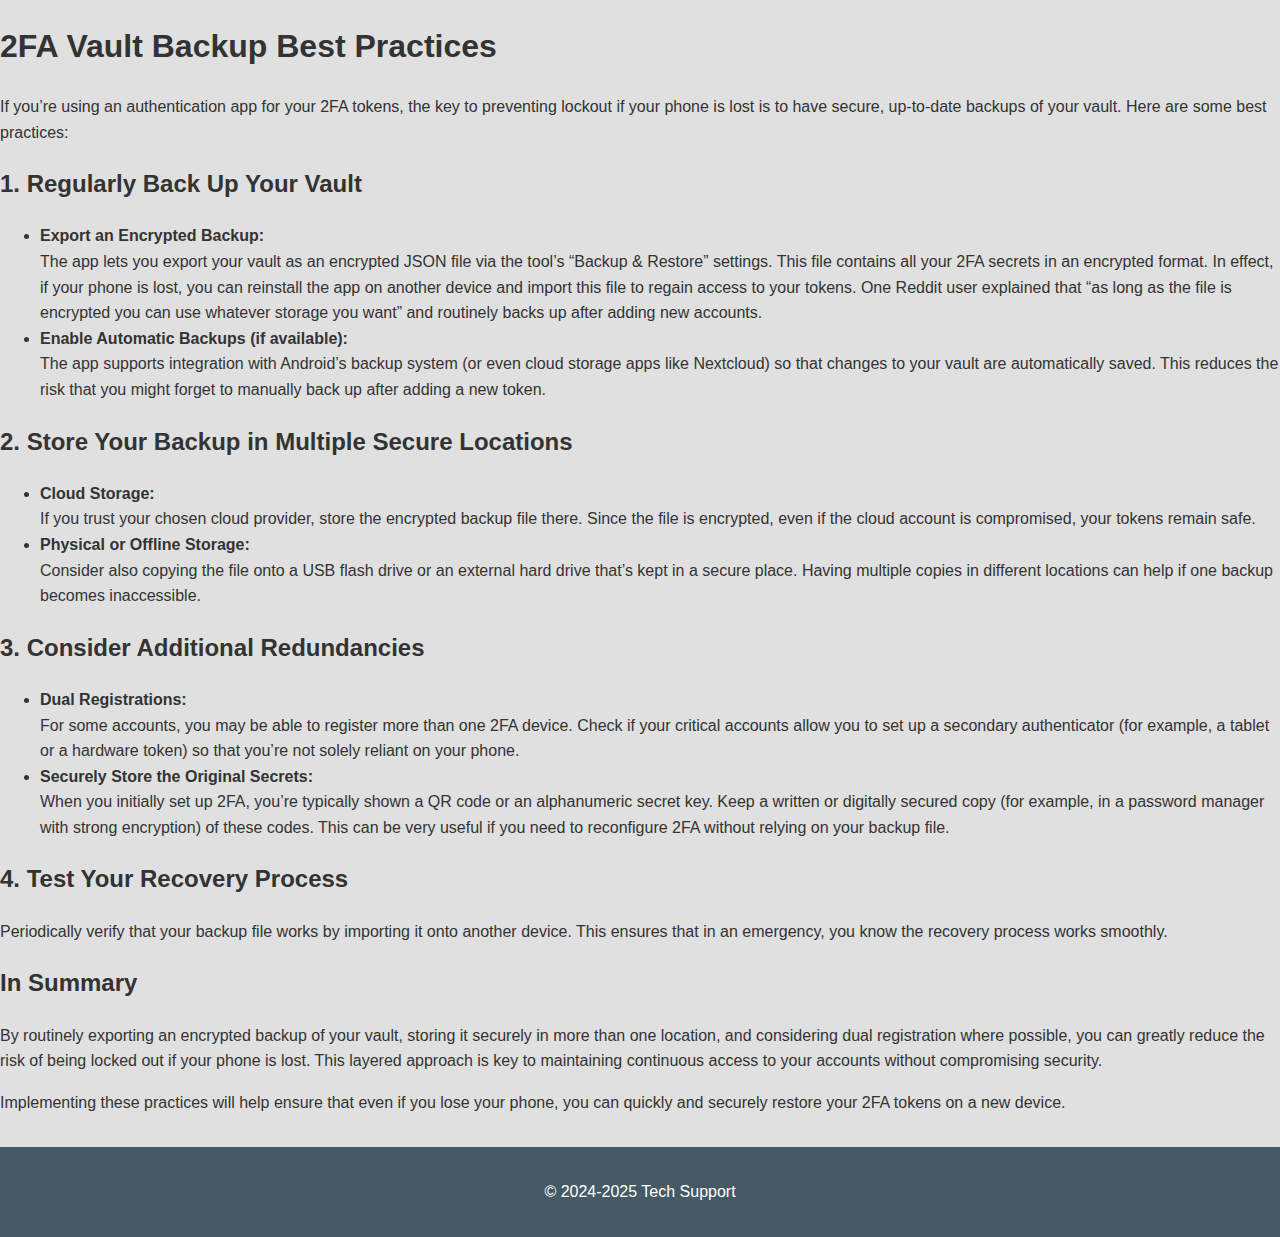
==== 2fa-backup.html @ 7c7b47ce "Update 2fa-backup.html" ====
<!DOCTYPE html>
<html lang="en">
<head>
    <meta charset="UTF-8">
    <meta name="viewport" content="width=device-width, initial-scale=1.0">
    <title>Second-Factor Authentication</title>
    <link rel="stylesheet" href="styles.css">
    <link rel="icon" href="favicon.ico" type="image/x-icon">
    <script src="header.js"></script>
</head>
<body>
  <h1>2FA Vault Backup Best Practices</h1>
  
  <p>If you’re using an authentication app for your 2FA tokens, the key to preventing lockout if your phone is lost is to have secure, up-to-date backups of your vault. Here are some best practices:</p>
  
  <h2>1. Regularly Back Up Your Vault</h2>
  
  <ul>
    <li>
      <strong>Export an Encrypted Backup:</strong><br>
      The app lets you export your vault as an encrypted JSON file via the tool’s “Backup &amp; Restore” settings. This file contains all your 2FA secrets in an encrypted format. In effect, if your phone is lost, you can reinstall the app on another device and import this file to regain access to your tokens. One Reddit user explained that “as long as the file is encrypted you can use whatever storage you want” and routinely backs up after adding new accounts.
    </li>
    <li>
      <strong>Enable Automatic Backups (if available):</strong><br>
      The app supports integration with Android’s backup system (or even cloud storage apps like Nextcloud) so that changes to your vault are automatically saved. This reduces the risk that you might forget to manually back up after adding a new token.
    </li>
  </ul>
  
  <h2>2. Store Your Backup in Multiple Secure Locations</h2>
  
  <ul>
    <li>
      <strong>Cloud Storage:</strong><br>
      If you trust your chosen cloud provider, store the encrypted backup file there. Since the file is encrypted, even if the cloud account is compromised, your tokens remain safe.
    </li>
    <li>
      <strong>Physical or Offline Storage:</strong><br>
      Consider also copying the file onto a USB flash drive or an external hard drive that’s kept in a secure place. Having multiple copies in different locations can help if one backup becomes inaccessible.
    </li>
  </ul>
  
  <h2>3. Consider Additional Redundancies</h2>
  
  <ul>
    <li>
      <strong>Dual Registrations:</strong><br>
      For some accounts, you may be able to register more than one 2FA device. Check if your critical accounts allow you to set up a secondary authenticator (for example, a tablet or a hardware token) so that you’re not solely reliant on your phone.
    </li>
    <li>
      <strong>Securely Store the Original Secrets:</strong><br>
      When you initially set up 2FA, you’re typically shown a QR code or an alphanumeric secret key. Keep a written or digitally secured copy (for example, in a password manager with strong encryption) of these codes. This can be very useful if you need to reconfigure 2FA without relying on your backup file.
    </li>
  </ul>
  
  <h2>4. Test Your Recovery Process</h2>
  
  <p>
    Periodically verify that your backup file works by importing it onto another device. This ensures that in an emergency, you know the recovery process works smoothly.
  </p>
  
  <h2>In Summary</h2>
  
  <p>
    By routinely exporting an encrypted backup of your vault, storing it securely in more than one location, and considering dual registration where possible, you can greatly reduce the risk of being locked out if your phone is lost. This layered approach is key to maintaining continuous access to your accounts without compromising security.
  </p>
  
  <p>
    Implementing these practices will help ensure that even if you lose your phone, you can quickly and securely restore your 2FA tokens on a new device.
  </p>
  <footer>
        <p>&copy; 2024-2025 Tech Support</p>
    </footer>
</body>
</html>
---- styles.css ----
/* General styles */
body {
    font-family: Arial, sans-serif;
    line-height: 1.6;
    margin: 0;
    padding: 0;
    color: #333; /* Dark gray for text */
    background-color: #e0e0e0; /* Light gray background for smoother appearance */
}

/* Header styles */
header {
    background-color: #607d8b; /* Blue-gray */
    color: #ffffff; /* White text */
    padding: 1em 0;
    text-align: center;
}

header h1 {
    margin: 0;
    font-size: 2em;
}

/* Navigation styles */
nav ul {
    list-style: none;
    padding: 0;
    text-align: center;
    background-color: #455a64; /* Darker blue-gray */
    margin: 0;
}

nav ul li {
    display: inline;
    margin: 0 1em;
}

nav ul li a {
    text-decoration: none;
    color: #ffffff; /* White links */
    font-weight: bold;
    font-size: 1em;
}

nav ul li a:hover {
    color: #cfd8dc; /* Light blue-gray on hover */
}

/* Main content styles */
main {
    padding: 1em;
    background-color: #f5f5f5; /* Softer gray for the content area */
    border-radius: 8px; /* Adds subtle rounding */
    box-shadow: 0px 4px 6px rgba(0, 0, 0, 0.1); /* Subtle shadow for depth */
    margin: 1em auto;
    max-width: 800px;
}

.content p {
    margin-bottom: 1em;
}

.content ul {
    margin: 1em 0;
    padding: 0 1em;
    list-style: disc;
}

.content ul li {
    margin-bottom: 0.5em;
}

/* Footer styles */
footer {
    background-color: #455a64; /* Dark blue-gray */
    color: #ffffff; /* White text */
    text-align: center;
    padding: 1em 0;
    margin-top: 2em;
}

/* Links */
a {
    color: #1565c0; /* Blue */
    text-decoration: none;
}

a:hover {
    text-decoration: underline;
    color: #82b1ff; /* Light blue on hover */
}
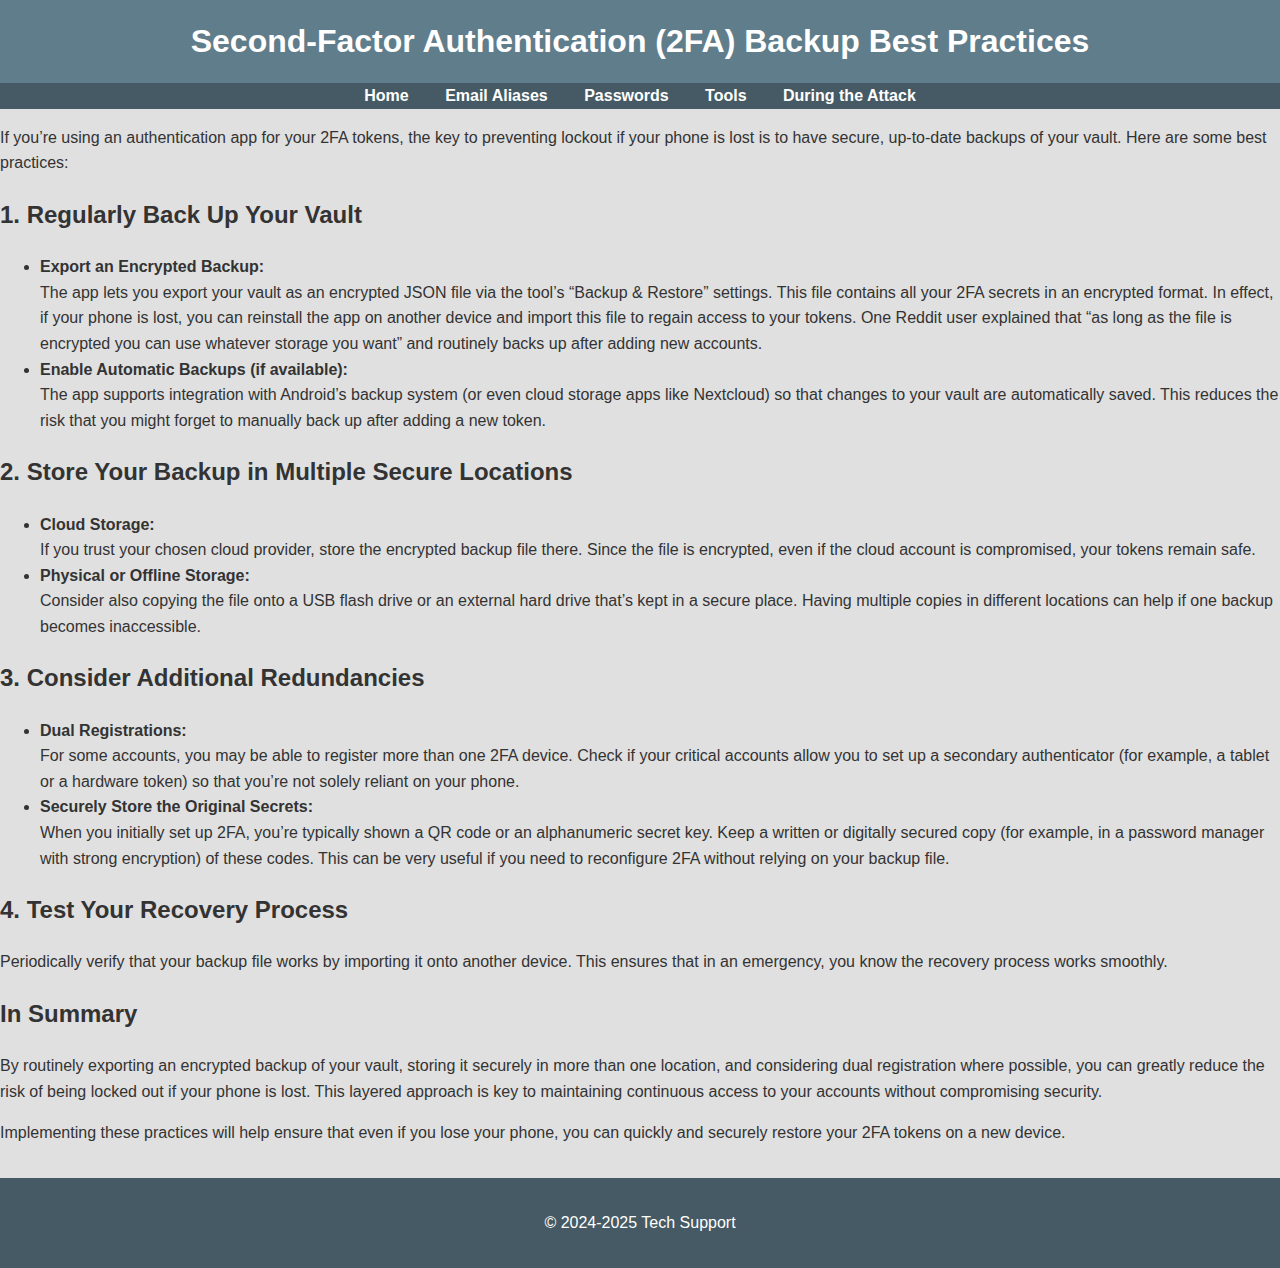
==== commit fbeb34d1: "Update 2fa-backup.html" ====
--- a/2fa-backup.html
+++ b/2fa-backup.html
@@ -3,14 +3,24 @@
 <head>
     <meta charset="UTF-8">
     <meta name="viewport" content="width=device-width, initial-scale=1.0">
-    <title>Second-Factor Authentication</title>
+    <title>Second-Factor Authentication Backup</title>
     <link rel="stylesheet" href="styles.css">
     <link rel="icon" href="favicon.ico" type="image/x-icon">
     <script src="header.js"></script>
 </head>
+    <header>
+        <h1>Second-Factor Authentication (2FA) Backup Best Practices</h1>
+    </header>
+    <nav>
+            <ul>
+                <li><a href="index.html">Home</a></li>
+                <li><a href="aliases.html">Email Aliases</a></li>
+                <li><a href="passwords.html">Passwords</a></li>
+                <li><a href="tools.html">Tools</a></li>
+                <li><a href="during.html">During the Attack</a></li>
+            </ul>
+    </nav>
 <body>
-  <h1>2FA Vault Backup Best Practices</h1>
-  
   <p>If you’re using an authentication app for your 2FA tokens, the key to preventing lockout if your phone is lost is to have secure, up-to-date backups of your vault. Here are some best practices:</p>
   
   <h2>1. Regularly Back Up Your Vault</h2>
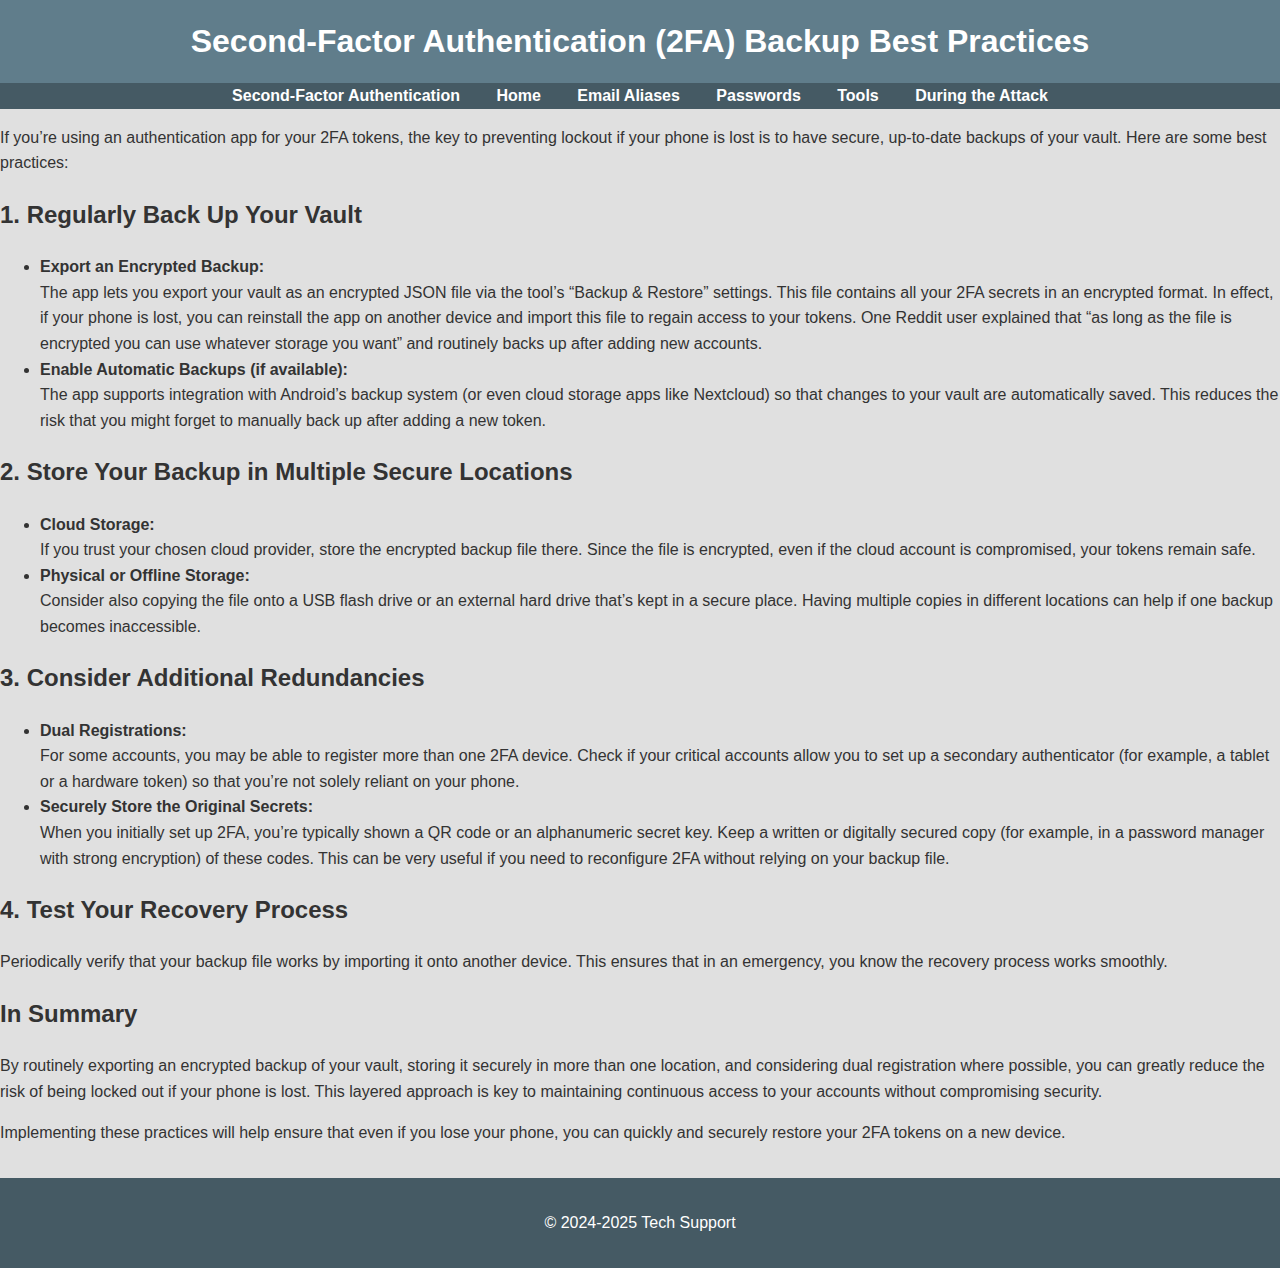
==== commit 861d32ce: "Update 2fa-backup.html" ====
--- a/2fa-backup.html
+++ b/2fa-backup.html
@@ -13,6 +13,7 @@
     </header>
     <nav>
             <ul>
+                <li><a href="2fa.html">Second-Factor Authentication</a></li>
                 <li><a href="index.html">Home</a></li>
                 <li><a href="aliases.html">Email Aliases</a></li>
                 <li><a href="passwords.html">Passwords</a></li>
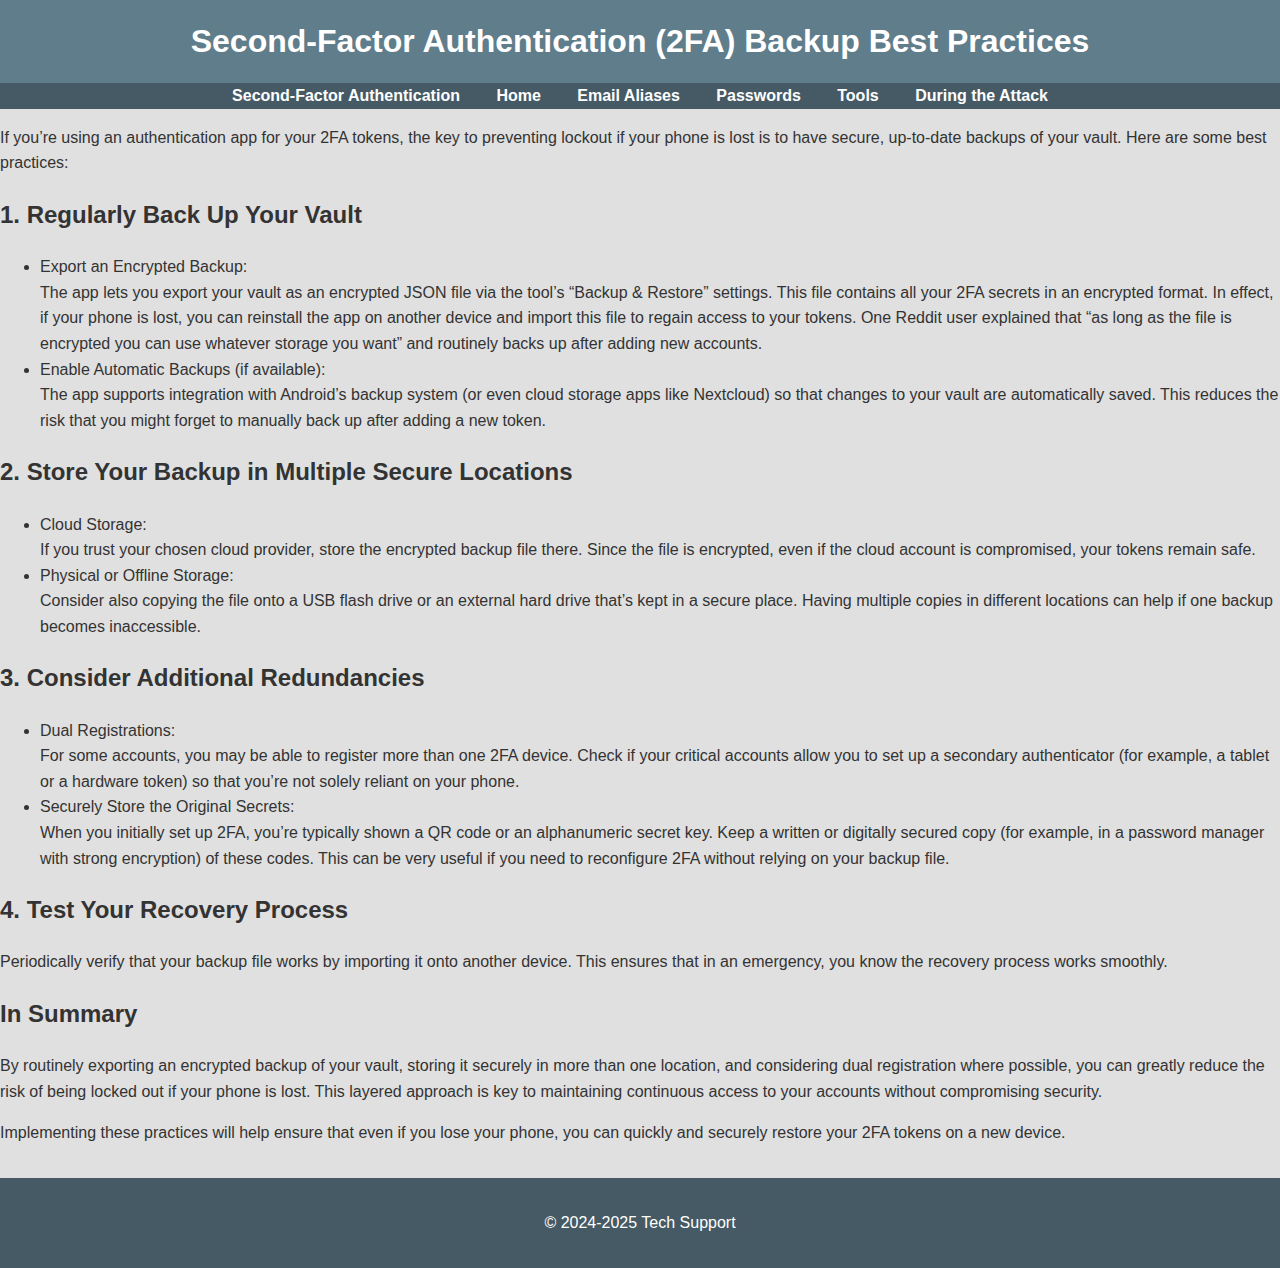
==== commit e1354cd7: "Update 2fa-backup.html" ====
--- a/2fa-backup.html
+++ b/2fa-backup.html
@@ -23,61 +23,44 @@
     </nav>
 <body>
   <p>If you’re using an authentication app for your 2FA tokens, the key to preventing lockout if your phone is lost is to have secure, up-to-date backups of your vault. Here are some best practices:</p>
-  
-  <h2>1. Regularly Back Up Your Vault</h2>
-  
-  <ul>
-    <li>
-      <strong>Export an Encrypted Backup:</strong><br>
+   <h2>1. Regularly Back Up Your Vault</h2>
+    <ul>
+     <li>Export an Encrypted Backup:<br>
       The app lets you export your vault as an encrypted JSON file via the tool’s “Backup &amp; Restore” settings. This file contains all your 2FA secrets in an encrypted format. In effect, if your phone is lost, you can reinstall the app on another device and import this file to regain access to your tokens. One Reddit user explained that “as long as the file is encrypted you can use whatever storage you want” and routinely backs up after adding new accounts.
-    </li>
-    <li>
-      <strong>Enable Automatic Backups (if available):</strong><br>
+     </li>
+     <li>Enable Automatic Backups (if available):<br>
       The app supports integration with Android’s backup system (or even cloud storage apps like Nextcloud) so that changes to your vault are automatically saved. This reduces the risk that you might forget to manually back up after adding a new token.
-    </li>
-  </ul>
-  
+     </li>
+   </ul>
   <h2>2. Store Your Backup in Multiple Secure Locations</h2>
-  
-  <ul>
-    <li>
-      <strong>Cloud Storage:</strong><br>
+   <ul>
+    <li>Cloud Storage:<br>
       If you trust your chosen cloud provider, store the encrypted backup file there. Since the file is encrypted, even if the cloud account is compromised, your tokens remain safe.
     </li>
-    <li>
-      <strong>Physical or Offline Storage:</strong><br>
+    <li>Physical or Offline Storage:<br>
       Consider also copying the file onto a USB flash drive or an external hard drive that’s kept in a secure place. Having multiple copies in different locations can help if one backup becomes inaccessible.
     </li>
-  </ul>
-  
-  <h2>3. Consider Additional Redundancies</h2>
-  
-  <ul>
-    <li>
-      <strong>Dual Registrations:</strong><br>
+   </ul>
+   <h2>3. Consider Additional Redundancies</h2>
+   <ul>
+    <li>Dual Registrations:<br>
       For some accounts, you may be able to register more than one 2FA device. Check if your critical accounts allow you to set up a secondary authenticator (for example, a tablet or a hardware token) so that you’re not solely reliant on your phone.
     </li>
-    <li>
-      <strong>Securely Store the Original Secrets:</strong><br>
+    <li>Securely Store the Original Secrets:<br>
       When you initially set up 2FA, you’re typically shown a QR code or an alphanumeric secret key. Keep a written or digitally secured copy (for example, in a password manager with strong encryption) of these codes. This can be very useful if you need to reconfigure 2FA without relying on your backup file.
     </li>
-  </ul>
-  
-  <h2>4. Test Your Recovery Process</h2>
-  
-  <p>
+   </ul>  
+   <h2>4. Test Your Recovery Process</h2>  
+   <p>
     Periodically verify that your backup file works by importing it onto another device. This ensures that in an emergency, you know the recovery process works smoothly.
-  </p>
-  
-  <h2>In Summary</h2>
-  
-  <p>
+   </p>  
+   <h2>In Summary</h2>  
+   <p>
     By routinely exporting an encrypted backup of your vault, storing it securely in more than one location, and considering dual registration where possible, you can greatly reduce the risk of being locked out if your phone is lost. This layered approach is key to maintaining continuous access to your accounts without compromising security.
-  </p>
-  
-  <p>
+   </p>  
+   <p>
     Implementing these practices will help ensure that even if you lose your phone, you can quickly and securely restore your 2FA tokens on a new device.
-  </p>
+   </p>
   <footer>
         <p>&copy; 2024-2025 Tech Support</p>
     </footer>
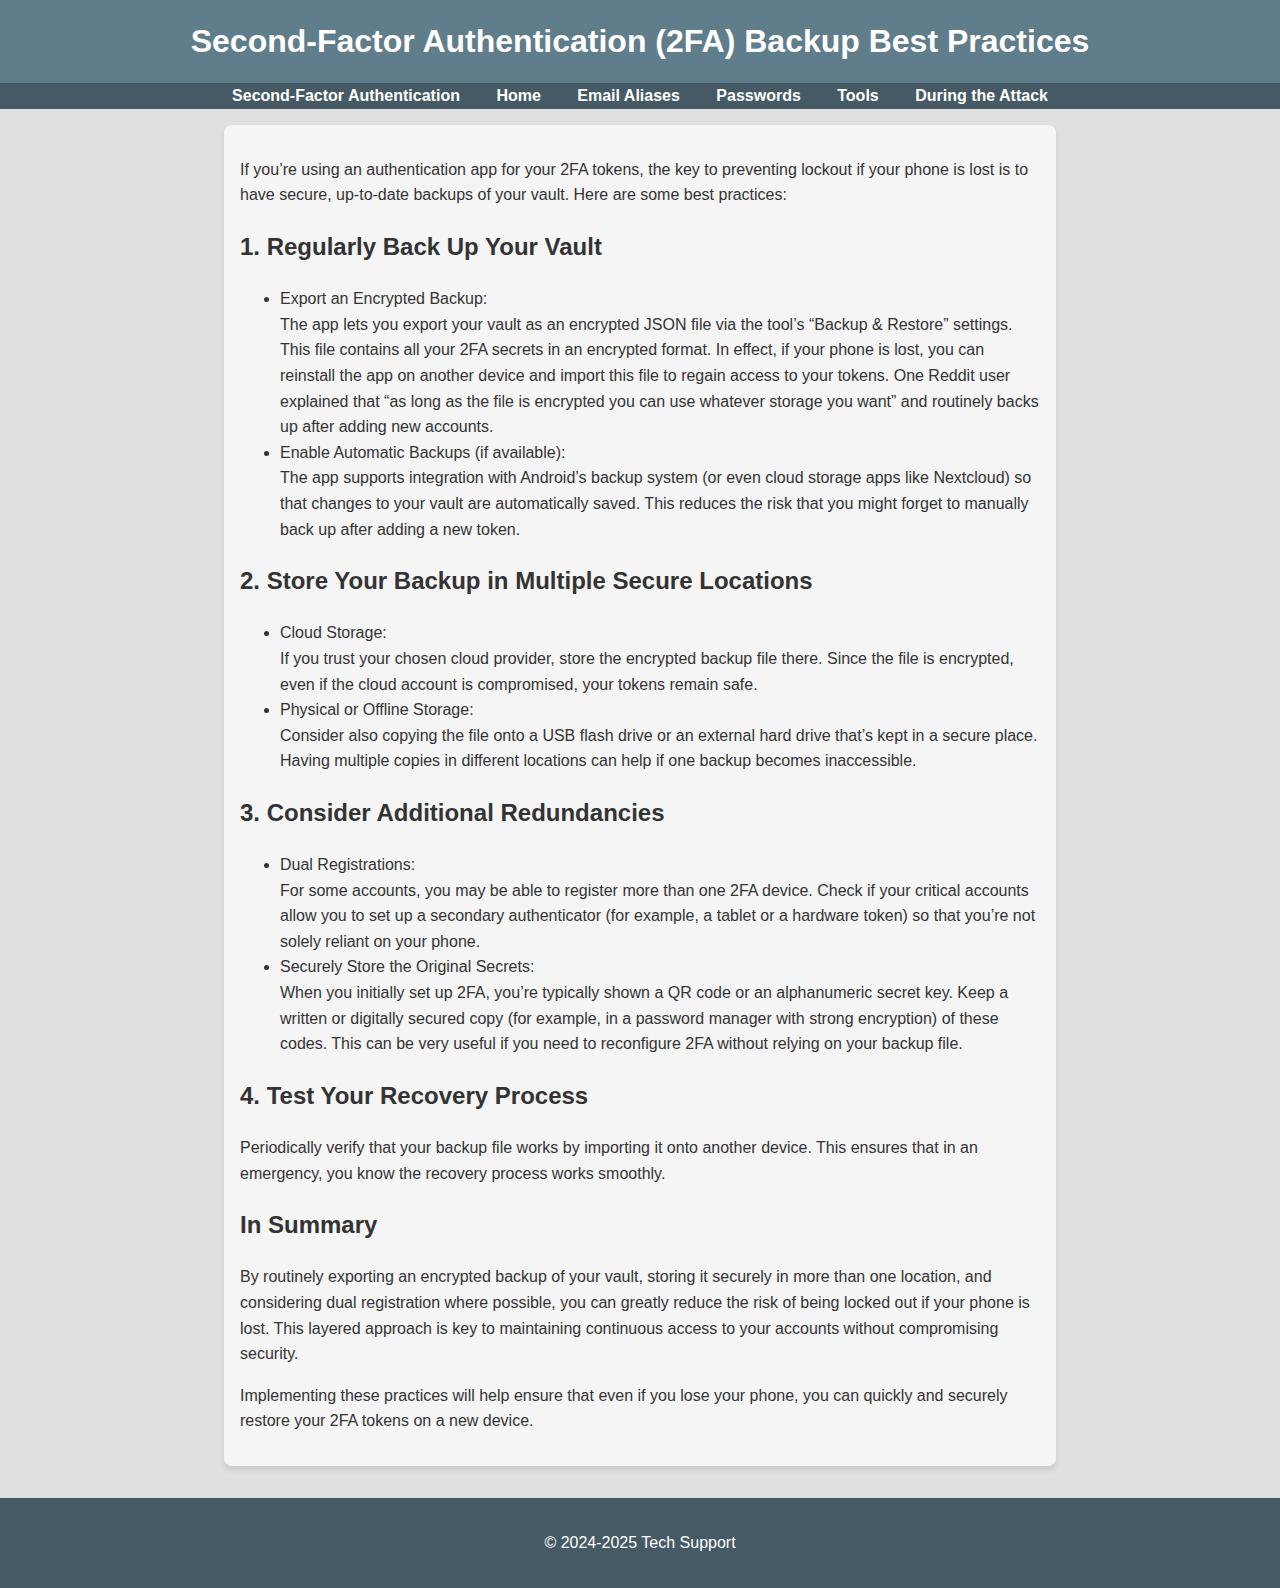
==== commit 10f8da05: "Update 2fa-backup.html" ====
--- a/2fa-backup.html
+++ b/2fa-backup.html
@@ -8,6 +8,7 @@
     <link rel="icon" href="favicon.ico" type="image/x-icon">
     <script src="header.js"></script>
 </head>
+    <body>
     <header>
         <h1>Second-Factor Authentication (2FA) Backup Best Practices</h1>
     </header>
@@ -21,9 +22,9 @@
                 <li><a href="during.html">During the Attack</a></li>
             </ul>
     </nav>
-<body>
-  <p>If you’re using an authentication app for your 2FA tokens, the key to preventing lockout if your phone is lost is to have secure, up-to-date backups of your vault. Here are some best practices:</p>
-   <h2>1. Regularly Back Up Your Vault</h2>
+   <main>     
+     <p>If you’re using an authentication app for your 2FA tokens, the key to preventing lockout if your phone is lost is to have secure, up-to-date backups of your vault. Here are some best practices:</p>
+    <h2>1. Regularly Back Up Your Vault</h2>
     <ul>
      <li>Export an Encrypted Backup:<br>
       The app lets you export your vault as an encrypted JSON file via the tool’s “Backup &amp; Restore” settings. This file contains all your 2FA secrets in an encrypted format. In effect, if your phone is lost, you can reinstall the app on another device and import this file to regain access to your tokens. One Reddit user explained that “as long as the file is encrypted you can use whatever storage you want” and routinely backs up after adding new accounts.
@@ -61,6 +62,7 @@
    <p>
     Implementing these practices will help ensure that even if you lose your phone, you can quickly and securely restore your 2FA tokens on a new device.
    </p>
+  </main>
   <footer>
         <p>&copy; 2024-2025 Tech Support</p>
     </footer>
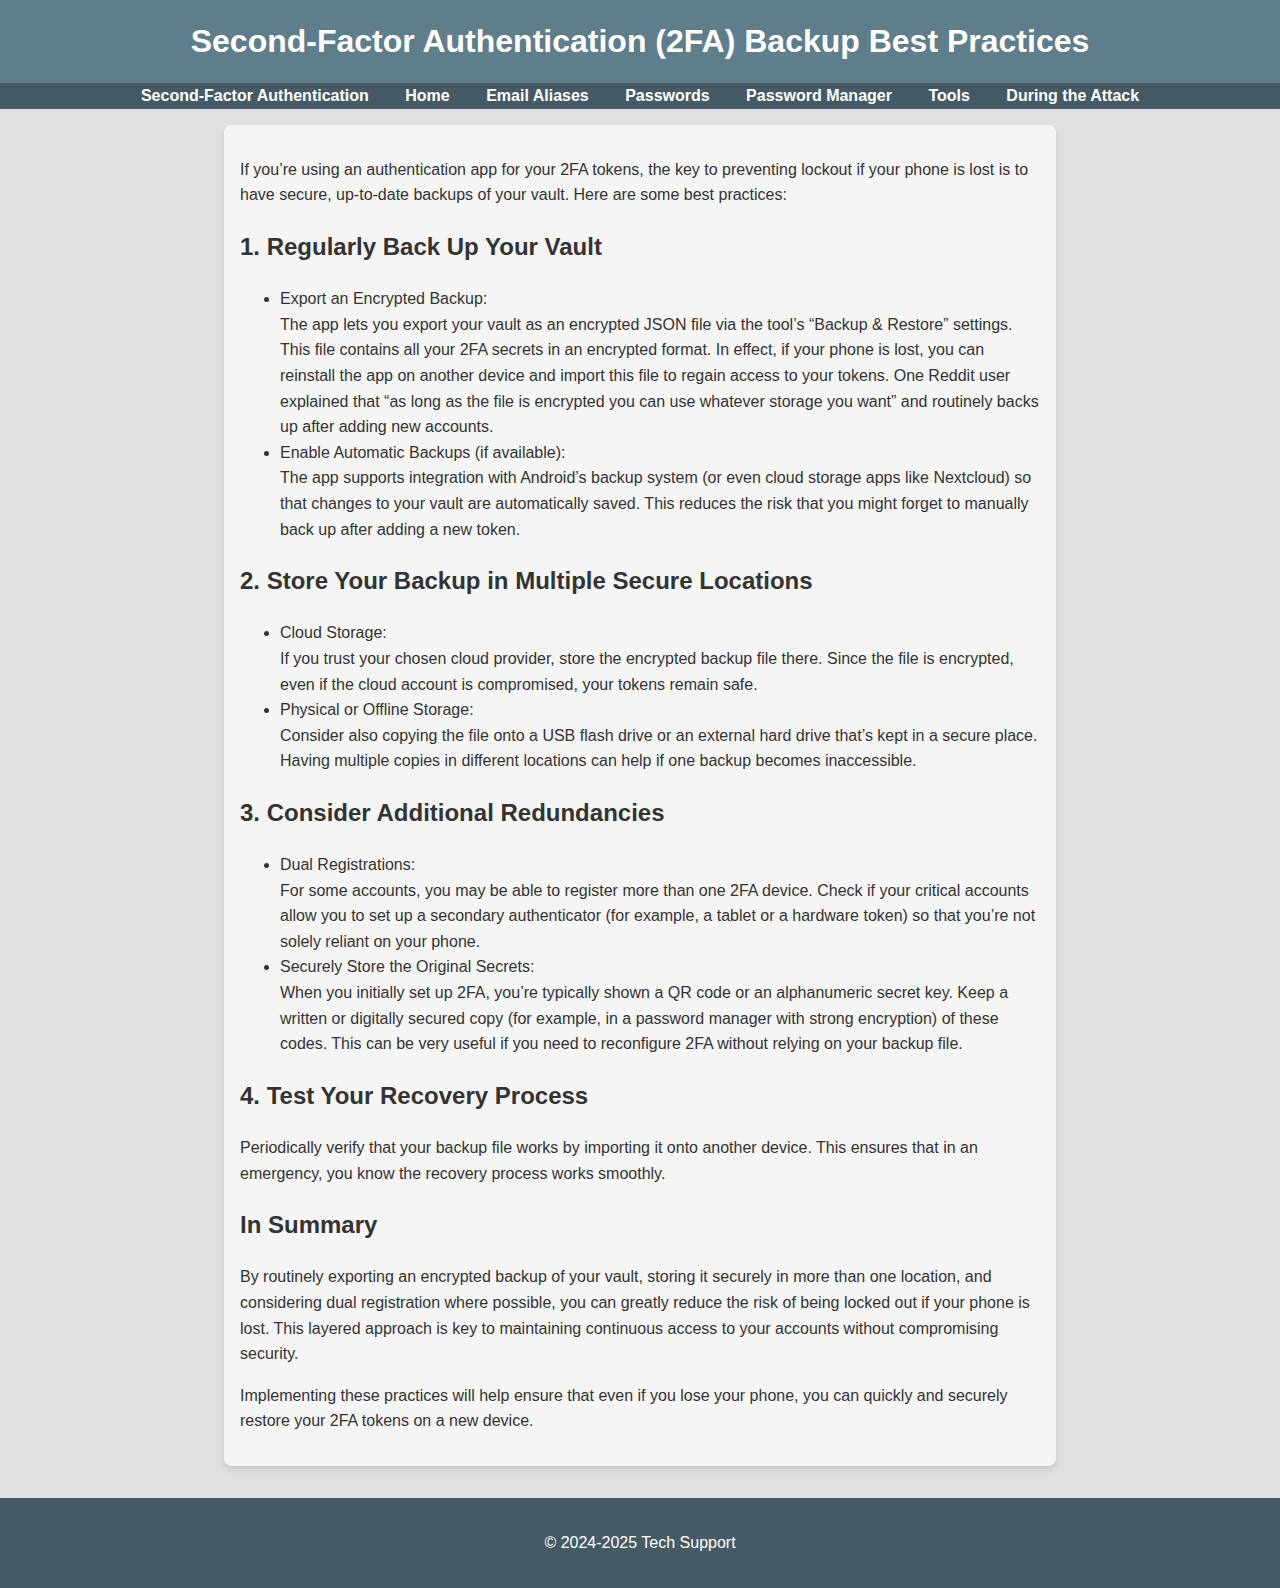
==== commit 5e63ee92: "Update 2fa-backup.html" ====
--- a/2fa-backup.html
+++ b/2fa-backup.html
@@ -18,6 +18,7 @@
                 <li><a href="index.html">Home</a></li>
                 <li><a href="aliases.html">Email Aliases</a></li>
                 <li><a href="passwords.html">Passwords</a></li>
+                <li><a href="password_manager.html">Password Manager</a></li> 
                 <li><a href="tools.html">Tools</a></li>
                 <li><a href="during.html">During the Attack</a></li>
             </ul>
@@ -65,6 +66,6 @@
   </main>
   <footer>
         <p>&copy; 2024-2025 Tech Support</p>
-    </footer>
+  </footer>
 </body>
 </html>
